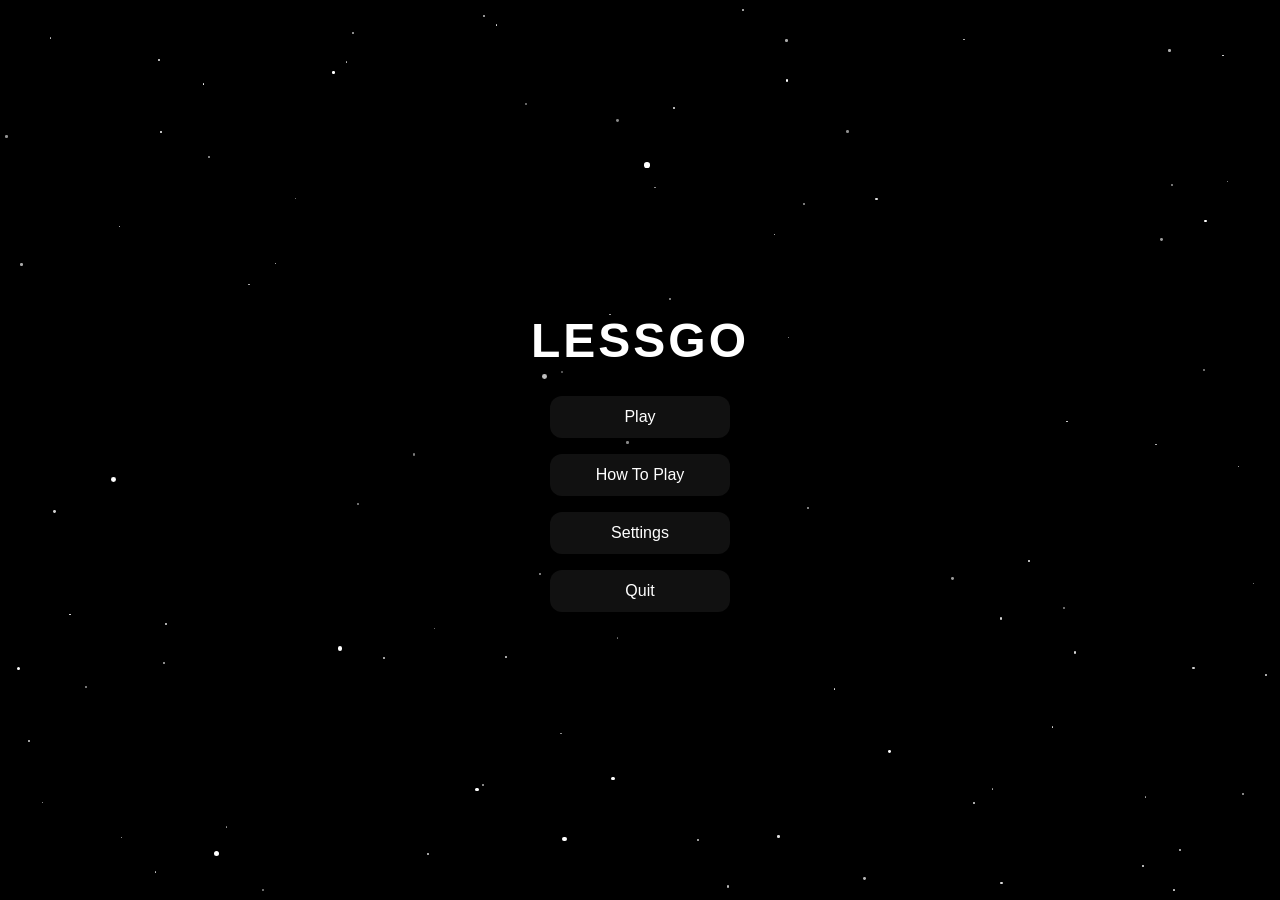
==== index.htm @ 4eecd526 "first commit" ====
<!DOCTYPE html>

<html lang="en">
<head>
  <meta charset="UTF-8" />
  <meta name="viewport" content="width=device-width, initial-scale=1.0" />
  <title>LessGo</title>
  <link rel="stylesheet" href="css/style.css" />
</head>
<body>

<div class="stars" id="stars"></div>
<div class="menu">
  <h1>LESSGO</h1>
  <button class="btn play" onclick="startGame()">Play</button>
  <button class="btn how" onclick="showHowToPlay()">How To Play</button>
  <button class="btn settings" onclick="openSettings()">Settings</button>
  <button class="btn quit" onclick="quitGame()">Quit</button>
</div>

<script>
function startGame(){ alert("Starting LessGo!"); }
function showHowToPlay(){ alert("Guess the hidden word in limited tries. Letters change color based on correctness."); }
function openSettings(){ alert("Settings menu coming soon."); }
function quitGame(){ alert("Thanks for playing LessGo!"); }

// generate animated stars with some bigger and brighter
const starsContainer = document.getElementById('stars');
for(let i=0;i<100;i++){
  const star = document.createElement('div');
  let size = Math.random() * 2 + 1;
  let opacity = 0.5 + Math.random() * 0.5;
  // randomly make some stars bigger and brighter
  if(Math.random() < 0.2){
    size *= 2;
    opacity = 1;
  }
  star.className = 'star';
  star.style.width = `${size}px`;
  star.style.height = `${size}px`;
  star.style.top = `${Math.random()*100}%`;
  star.style.left = `${Math.random()*100}%`;
  star.style.opacity = opacity;
  star.style.animationDuration = `${Math.random()*2 + 1.5}s`;
  starsContainer.appendChild(star);
} 
</script>

</body>
</html>
---- css/style.css ----
body{
      margin:0;
      font-family: Arial, Helvetica, sans-serif;
      height:100vh;
      display:flex;
      align-items:center;
      justify-content:center;
      color:white;
      background-color:#000;
      overflow:hidden;
    }


.stars {
  position: fixed;
  top: 0; left: 0;
  width: 100%; height: 100%;
  background: transparent;
  z-index: 0;
}

.star {
  position: absolute;
  background: white;
  border-radius: 50%;
  opacity: 0.8;
  animation: twinkle 2s infinite alternate;
}

@keyframes twinkle {
  from { opacity: 0.3; transform: scale(1); }
  to { opacity: 1; transform: scale(1.3); }
}

.menu{
  width:400px;
  height:400px;
  border-radius:50%;
  display:flex;
  flex-direction:column;
  justify-content:center;
  align-items:center;
  position: relative;
  box-shadow: 0 10px 30px rgba(0,0,0,0.3);
  padding:20px;
  background: url('/Lessgo/img/moooon.jpg') no-repeat center center;
  background-size: cover;
}

.menu::before {
  content: '';
  position: absolute;
  top:0; left:0;
  width:100%; height:100%;
  border-radius:50%;
  background: rgba(0,0,0,0.25);
  z-index: 0;
}

h1, .btn { position: relative; z-index: 1; }

h1{
  font-size:48px;
  margin-bottom:20px;
  letter-spacing:3px;
}

.btn{
  display:block;
  width:180px;
  margin:8px auto;
  padding:12px;
  border:none;
  border-radius:12px;
  font-size:16px;
  cursor:pointer;
  transition: transform 0.15s, box-shadow 0.15s;
}

.btn:hover{
  transform: translateY(-3px);
  box-shadow:0 6px 15px rgba(0,0,0,0.35);
}

.play{ background:#111111; color:white; }
.how{ background:#111111; color:white; }
.settings{ background:#111111; color:white; }
.quit{ background:#111111; color:white; }
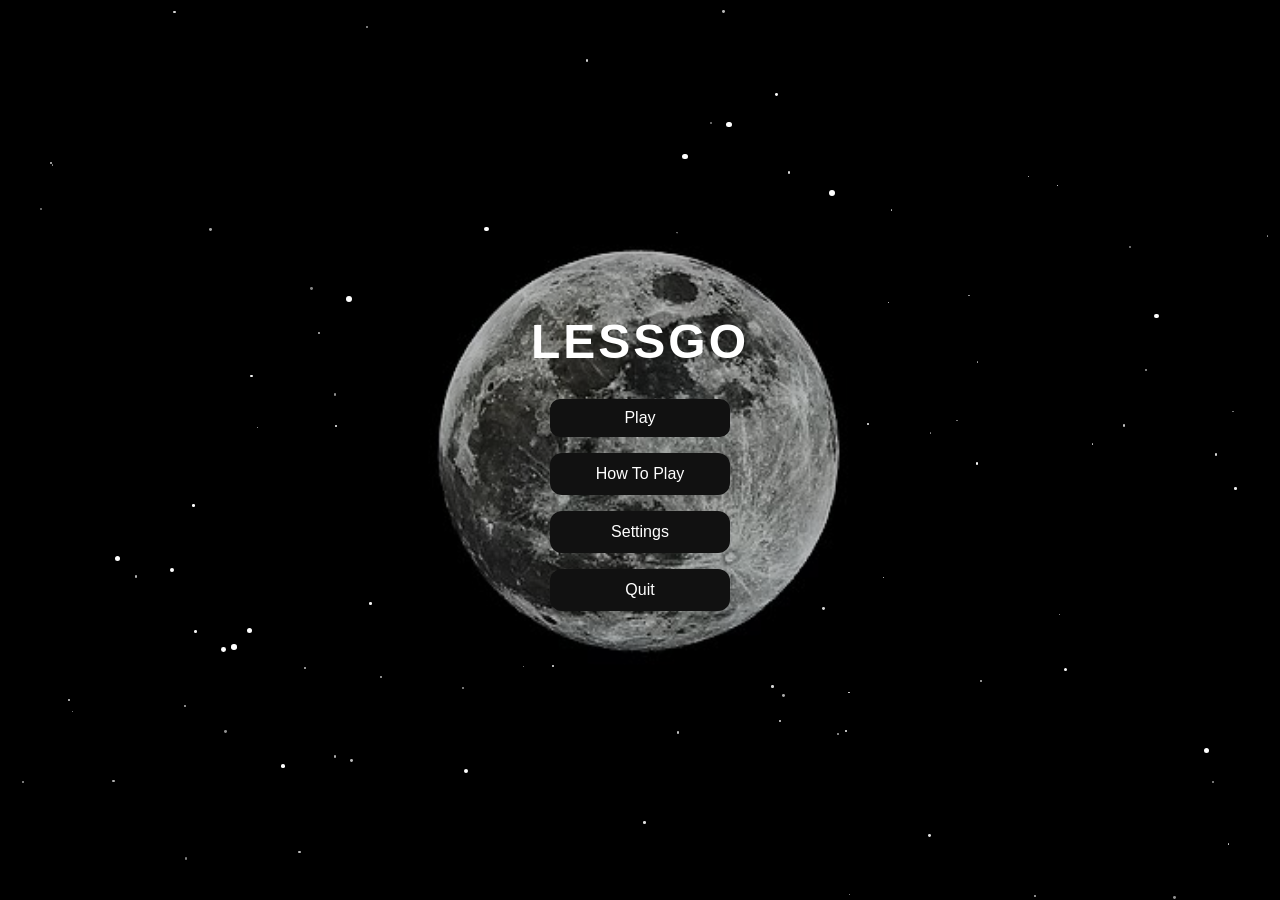
==== commit 1e5f2bbe: "first test" ====
--- a/index.htm
+++ b/index.htm
@@ -12,7 +12,7 @@
 <div class="stars" id="stars"></div>
 <div class="menu">
   <h1>LESSGO</h1>
-  <button class="btn play" onclick="startGame()">Play</button>
+  <button class="btn play" onclick="window.location.href='play.html'">Play</button>
   <button class="btn how" onclick="showHowToPlay()">How To Play</button>
   <button class="btn settings" onclick="openSettings()">Settings</button>
   <button class="btn quit" onclick="quitGame()">Quit</button>
@@ -44,6 +44,7 @@
   star.style.animationDuration = `${Math.random()*2 + 1.5}s`;
   starsContainer.appendChild(star);
 } 
+
 </script>
 
 </body>
--- a/css/style.css
+++ b/css/style.css
@@ -1,16 +1,16 @@
-    body{
-      margin:0;
-      font-family: Arial, Helvetica, sans-serif;
-      height:100vh;
-      display:flex;
-      align-items:center;
-      justify-content:center;
-      color:white;
-      background-color:#000;
-      overflow:hidden;
-    }
+/* ===== GLOBAL ===== */
+body {
+  margin: 0;
+  font-family: Arial, Helvetica, sans-serif;
+  background-color: #000;
 
+  display: flex;
+  justify-content: center;
+  align-items: center;
+  height: 100vh;
+}
 
+/* ===== STARS ===== */
 .stars {
   position: fixed;
   top: 0; left: 0;
@@ -32,6 +32,7 @@
   to { opacity: 1; transform: scale(1.3); }
 }
 
+/* ===== MENU ===== */
 .menu{
   width:400px;
   height:400px;
@@ -41,11 +42,14 @@
   justify-content:center;
   align-items:center;
   position: relative;
-  box-shadow: 0 10px 30px rgba(0,0,0,0.3);
   padding:20px;
-  background: url('/Lessgo/img/moooon.jpg') no-repeat center center;
+
+  background-image: url("../img/moooon.jpg");
   background-size: cover;
+  background-position: center;
+  background-repeat: no-repeat;
 }
+
 
 .menu::before {
   content: '';
@@ -57,9 +61,13 @@
   z-index: 0;
 }
 
-h1, .btn { position: relative; z-index: 1; }
+h1, .btn { 
+  position: relative; 
+  z-index: 1; 
+}
 
 h1{
+  color:white;
   font-size:48px;
   margin-bottom:20px;
   letter-spacing:3px;
@@ -82,7 +90,87 @@
   box-shadow:0 6px 15px rgba(0,0,0,0.35);
 }
 
-.play{ background:#111111; color:white; }
-.how{ background:#111111; color:white; }
-.settings{ background:#111111; color:white; }
-.quit{ background:#111111; color:white; }
+.play, .how, .settings, .quit { 
+  background:#111111; 
+  color:white; 
+}
+
+/* ===== GAME PAGE ===== */
+body {
+  margin: 0;
+  font-family: Arial, Helvetica, sans-serif;
+  background-color: #000;
+  display: flex;
+  justify-content: center;
+  align-items: center;
+  height: 100vh;
+  position: relative;
+}
+
+.game-container {
+  width: 400px;
+  min-height: 500px;
+  border-radius: 20px;
+  background: rgba(26, 26, 26, 0.85); /* semi-transparent dark background */
+  display: flex;
+  flex-direction: column;
+  align-items: center;
+  padding: 20px;
+  position: relative;
+  z-index: 1;
+  box-shadow: 0 10px 30px rgba(0,0,0,0.5);
+  color: white;
+}
+
+.game-container h1 {
+  font-size: 36px;
+  margin-bottom: 20px;
+  color: white;
+  letter-spacing: 3px;
+  text-shadow: 0 0 10px rgba(255,255,255,0.8);
+}
+
+#guessInput {
+  width: 180px;
+  padding: 10px;
+  font-size: 18px;
+  margin-top: 15px;
+  border-radius: 10px;
+  border: none;
+  outline: none;
+}
+
+.btn.play {
+  margin-top: 10px;
+  background: #111111;
+  color: white;
+  border-radius: 10px;
+  padding: 10px 20px;
+}
+
+.grid {
+  display: grid;
+  grid-template-columns: repeat(5, 60px);
+  gap: 10px;
+  margin-bottom: 15px;
+}
+
+.cell {
+  width: 60px;
+  height: 60px;
+  background: #222;
+  display: flex;
+  align-items: center;
+  justify-content: center;
+  font-size: 28px;
+  color: white;
+  border-radius: 8px;
+  font-weight: bold;
+}
+
+/* colors for feedback */
+.green { background: #22c55e; color: white; }
+.yellow { background: #eab308; color: white; }
+.red { background: #ef4444; color: white; }
+
+
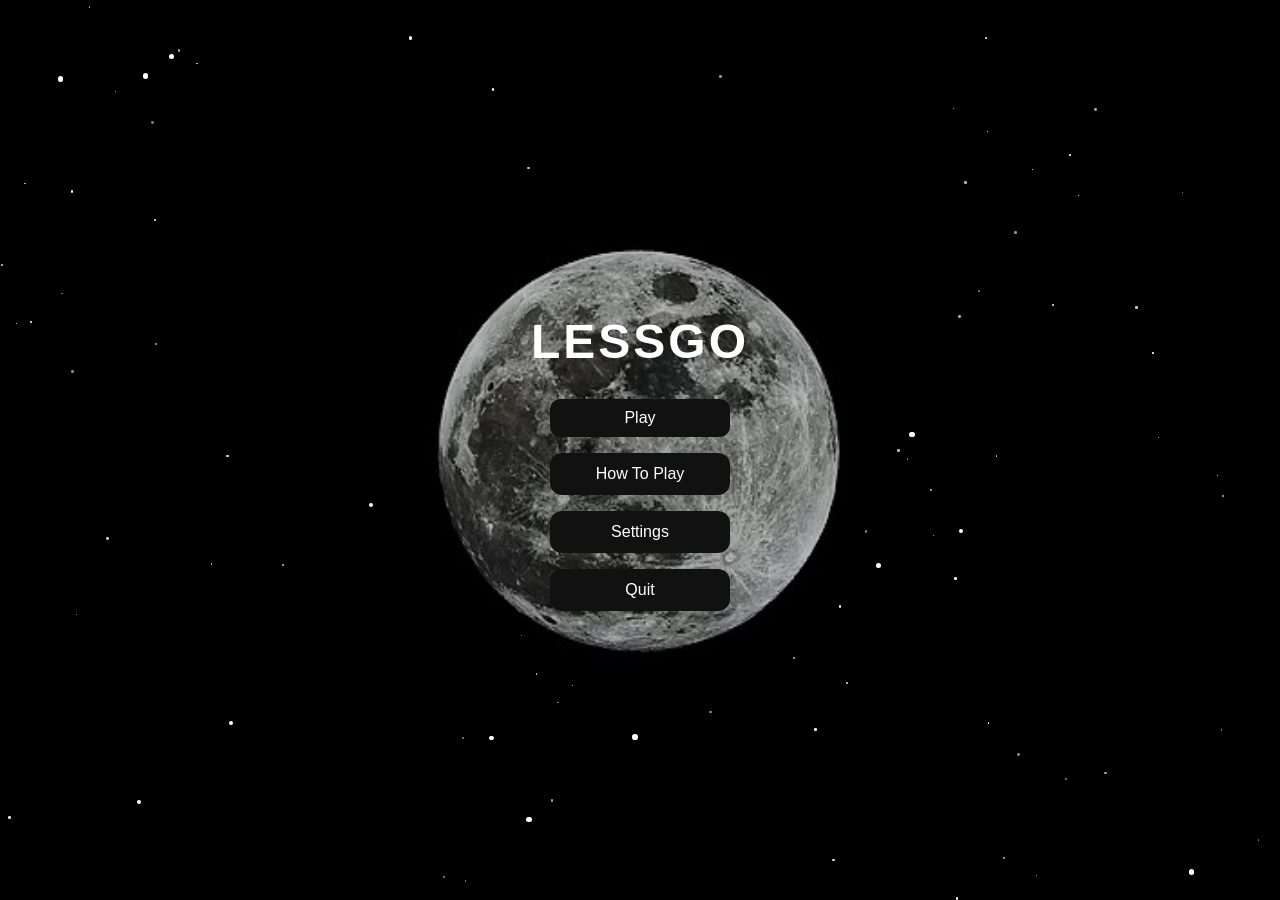
==== commit 31e46d49: "adjusted the place that my text is in guides, added an dictionary to my game so that only the real w" ====
--- a/index.htm
+++ b/index.htm
@@ -13,8 +13,8 @@
 <div class="menu">
   <h1>LESSGO</h1>
   <button class="btn play" onclick="window.location.href='play.html'">Play</button>
-  <button class="btn how" onclick="showHowToPlay()">How To Play</button>
-  <button class="btn settings" onclick="openSettings()">Settings</button>
+  <button class="btn how" onclick="window.location.href='guides.html'">How To Play</button>
+  <button class="btn settings" onclick="window.location.href='settings.html'">Settings</button>
   <button class="btn quit" onclick="quitGame()">Quit</button>
 </div>
 
--- a/css/style.css
+++ b/css/style.css
@@ -173,4 +173,34 @@
 .yellow { background: #eab308; color: white; }
 .red { background: #ef4444; color: white; }
 
-
+/* guides page */
+
+.guides-container {
+  width:400px;
+  height:400px;
+  border-radius:50%;
+  display:flex;
+  flex-direction:column;
+  justify-content:center;
+  align-items: center;
+  position: relative;
+  padding:20px;
+}
+
+.guides-container::before {
+  content: '';
+  position: absolute;
+  top:0; left:0;
+  width:100%; height:100%;
+  border-radius:50%;
+  z-index: 0;
+}
+
+p{
+  color:white;
+  font-size:18px;
+  text-align: center;
+  margin-bottom: 20px;
+}
+
+
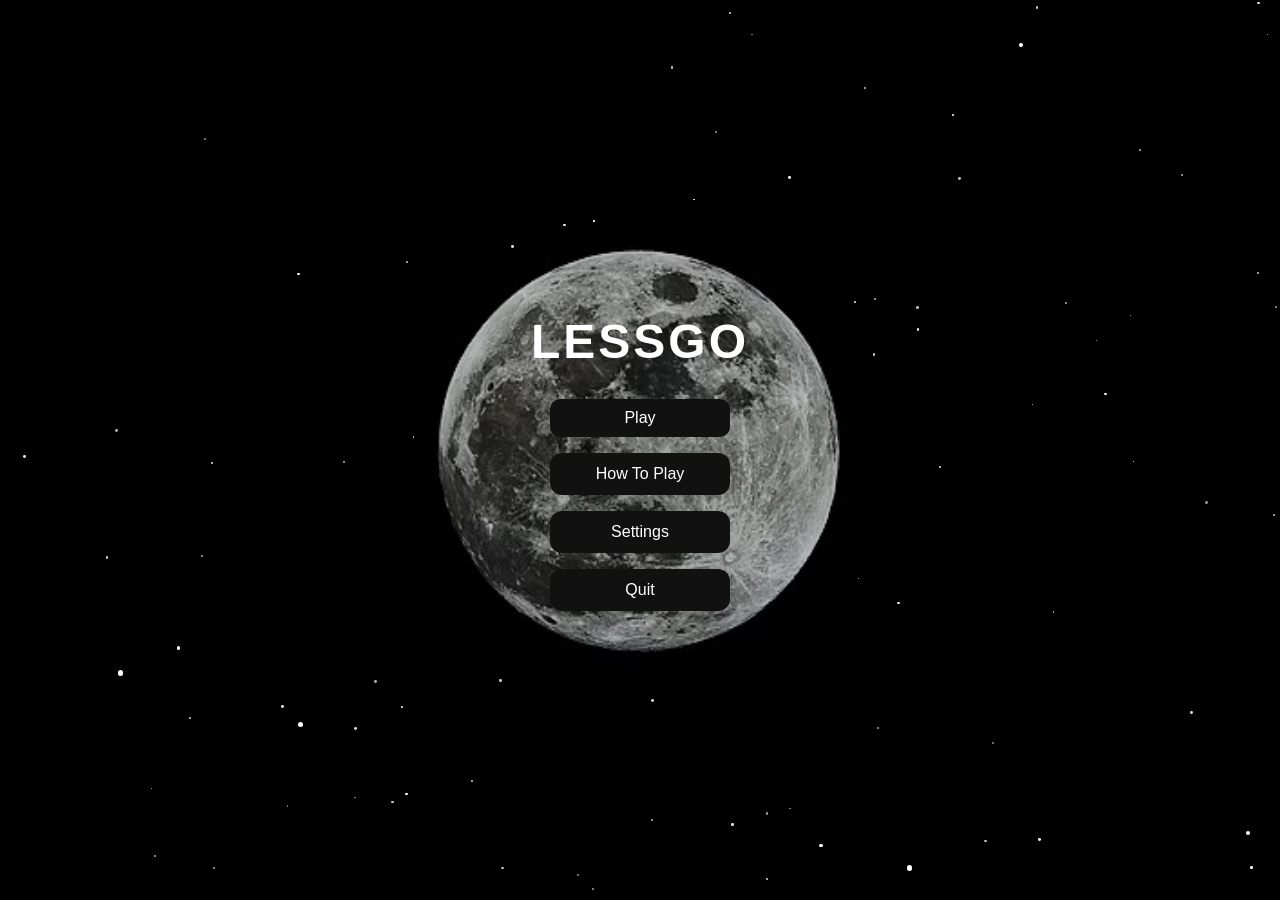
==== commit f57784aa: "added the lose screen" ====
--- a/index.htm
+++ b/index.htm
@@ -6,11 +6,12 @@
   <meta name="viewport" content="width=device-width, initial-scale=1.0" />
   <title>LessGo</title>
   <link rel="stylesheet" href="css/style.css" />
+
 </head>
 <body>
 
 <div class="stars" id="stars"></div>
-<div class="menu">
+<div class="menu"> 
   <h1>LESSGO</h1>
   <button class="btn play" onclick="window.location.href='play.html'">Play</button>
   <button class="btn how" onclick="window.location.href='guides.html'">How To Play</button>
--- a/css/style.css
+++ b/css/style.css
@@ -203,4 +203,49 @@
   margin-bottom: 20px;
 }
 
-
+/* victory screen */
+
+.overlay {
+  position: absolute;
+  top: 0;
+  left: 0;
+  width: 100%;
+  height: 100%;
+  background: #222;
+
+  display: flex;
+  flex-direction: column;
+  justify-content: center;
+  align-items: center;
+
+  border-radius: 20px;
+  z-index: 10;
+}
+
+.hidden {
+  display: none;
+}
+
+#victoryScreen h2 {
+  color: white;
+  font-size: 20px;
+  margin-bottom: 20px;
+}
+
+#playAgainBtn {
+  padding: 10px 20px;
+  font-size: 16px;
+  border-radius: 10px;
+  border: none;
+  cursor: pointer;
+  background-color: #fff8f8;
+}
+
+#playAgainLoseBtn {
+  padding: 10px 20px;
+  font-size: 16px;
+  border-radius: 10px;
+  border: none;
+  cursor: pointer;
+  background-color: #fff8f8;
+} 
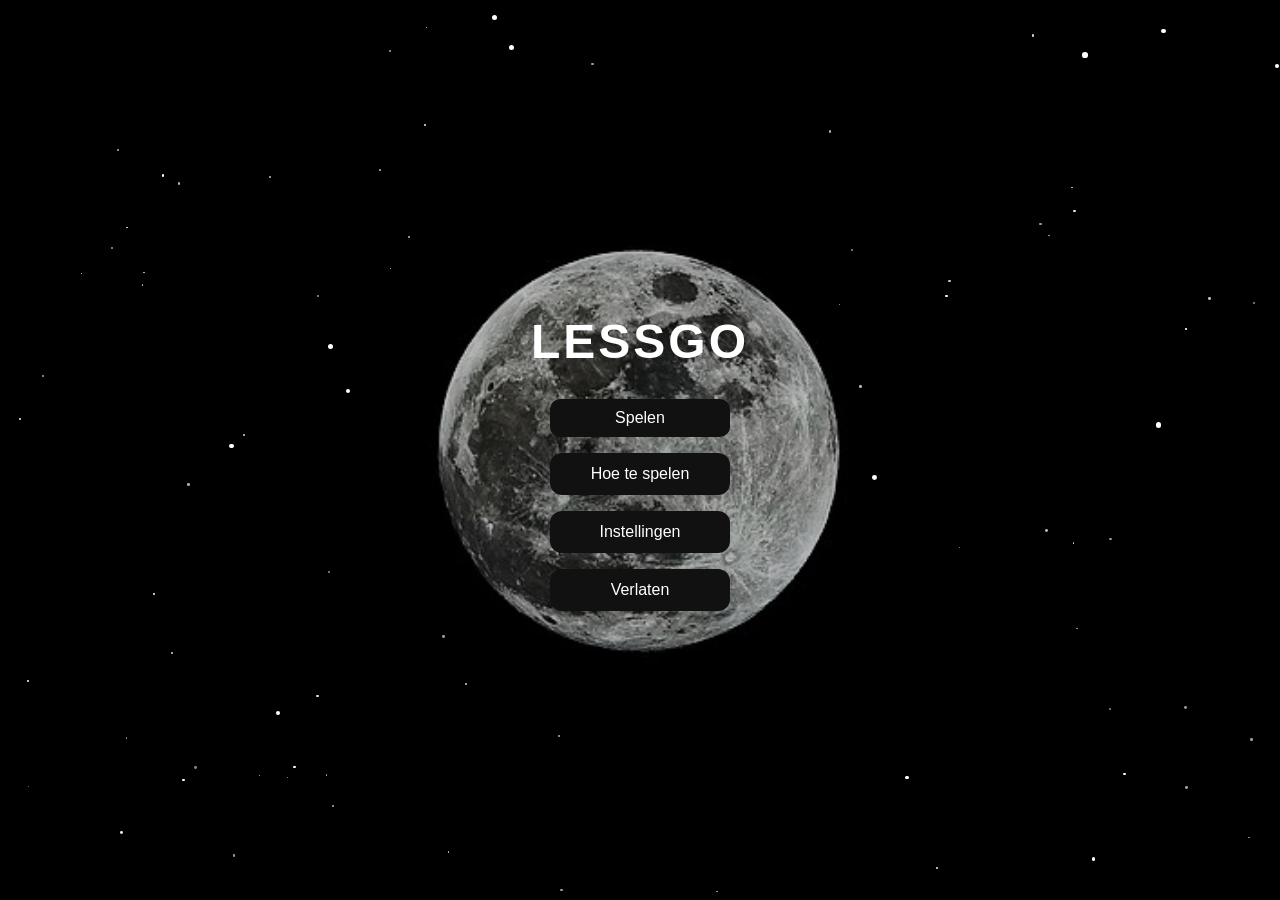
==== commit 8bab932a: "trying to add other languages" ====
--- a/index.htm
+++ b/index.htm
@@ -8,7 +8,7 @@
   <link rel="stylesheet" href="css/style.css" />
 
 </head>
-<body>
+<body data-page="menu">
 
 <div class="stars" id="stars"></div>
 <div class="menu"> 
@@ -19,6 +19,7 @@
   <button class="btn quit" onclick="quitGame()">Quit</button>
 </div>
 
+<script type="module" src="js/language.js"></script>
 <script>
 function startGame(){ alert("Starting LessGo!"); }
 function showHowToPlay(){ alert("Guess the hidden word in limited tries. Letters change color based on correctness."); }
